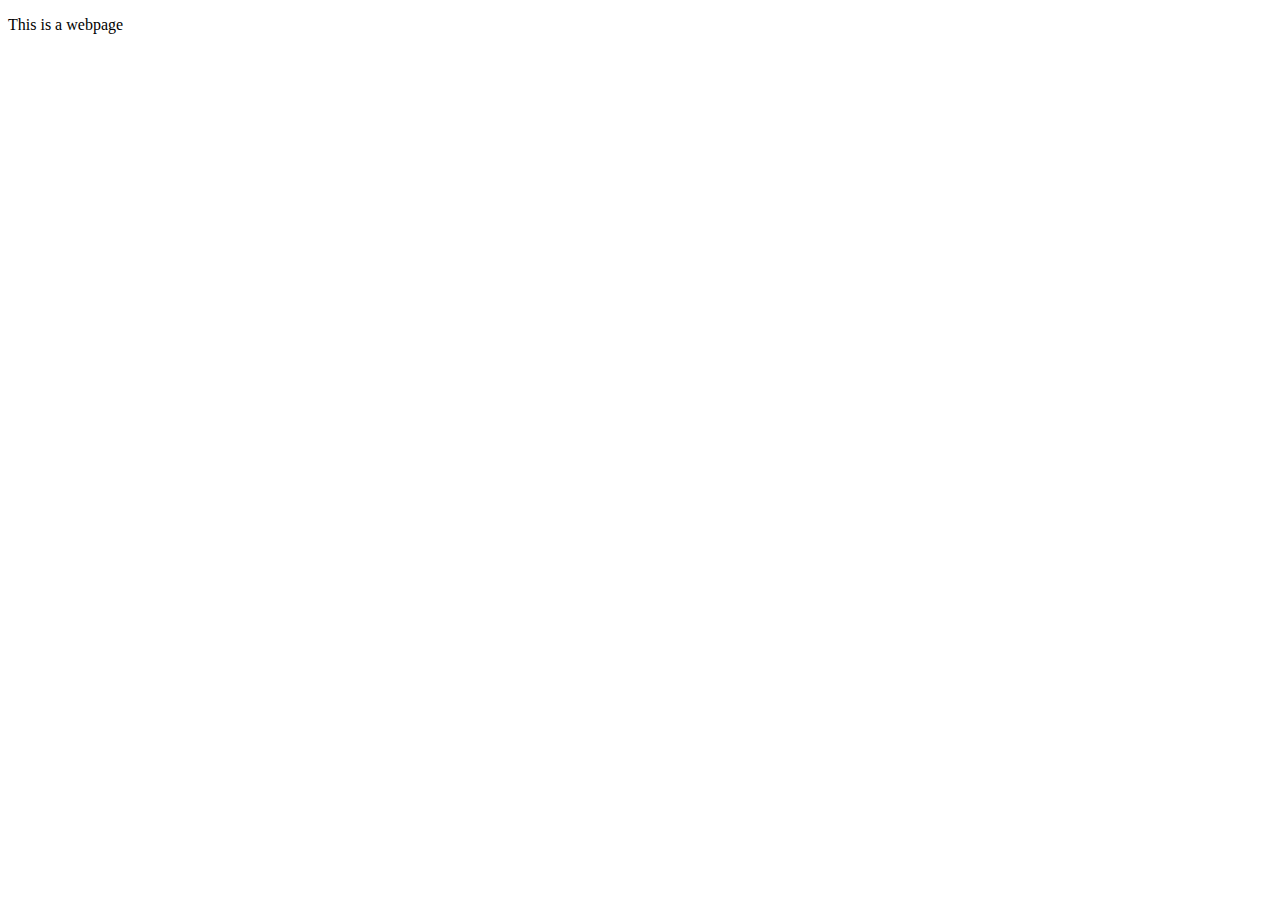
==== index.html @ dbe31bcd "initial commit" ====
<!DOCTYPE html>
<html lang="en">
<head>
    <meta charset="UTF-8">
    <meta name="viewport" content="width=device-width, initial-scale=1.0">
    <title>Document</title>
</head>
<body>
    <p> This is a webpage</p>
</body>
</html>
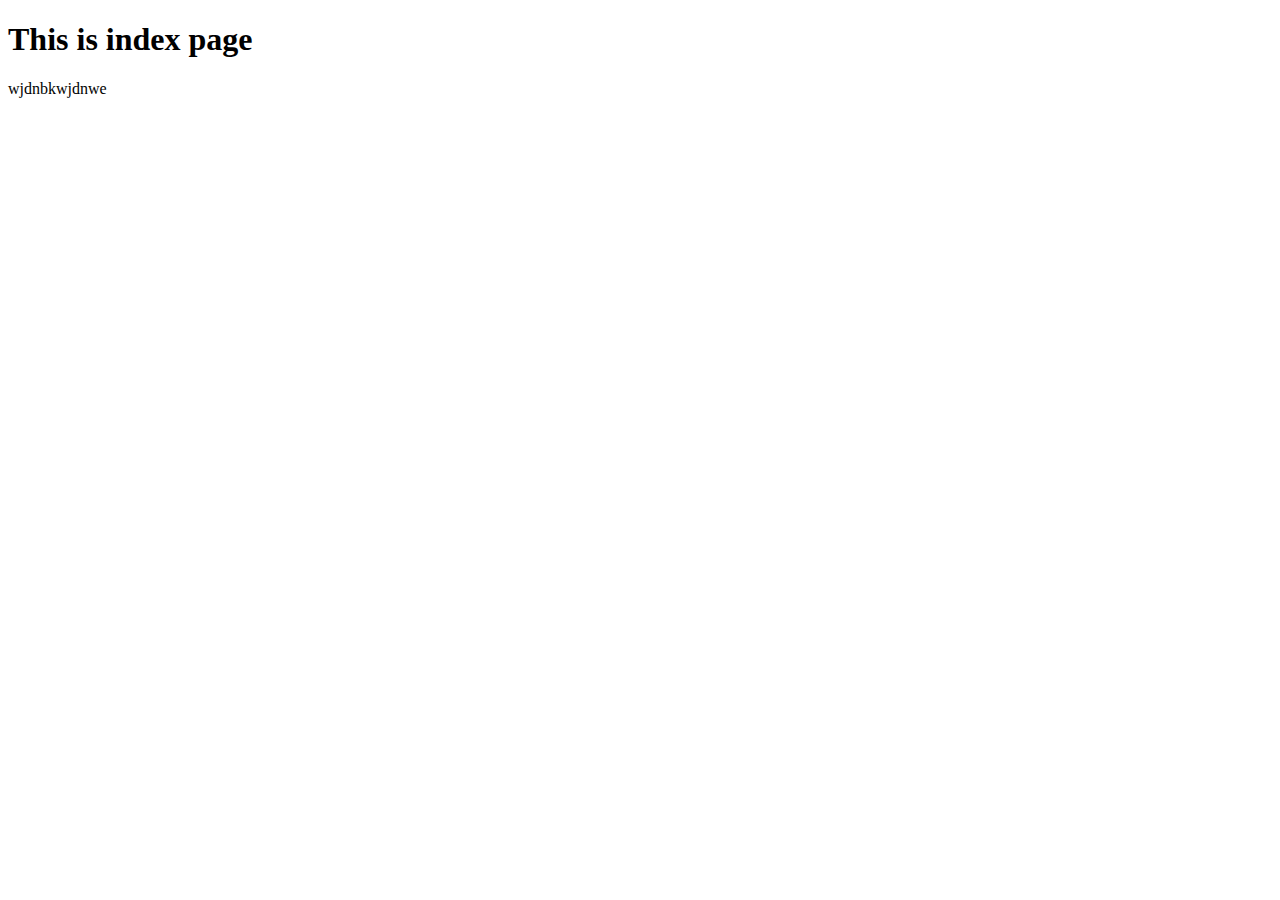
==== commit 3af998c4: "feat: index page was created -2" ====
--- a/index.html
+++ b/index.html
@@ -6,6 +6,8 @@
     <title>Document</title>
 </head>
 <body>
-    <p> This is a webpage</p>
+    <h1>This is index page</h1>
+    <p>wjdnbkwjdnwe</p>
+
 </body>
 </html>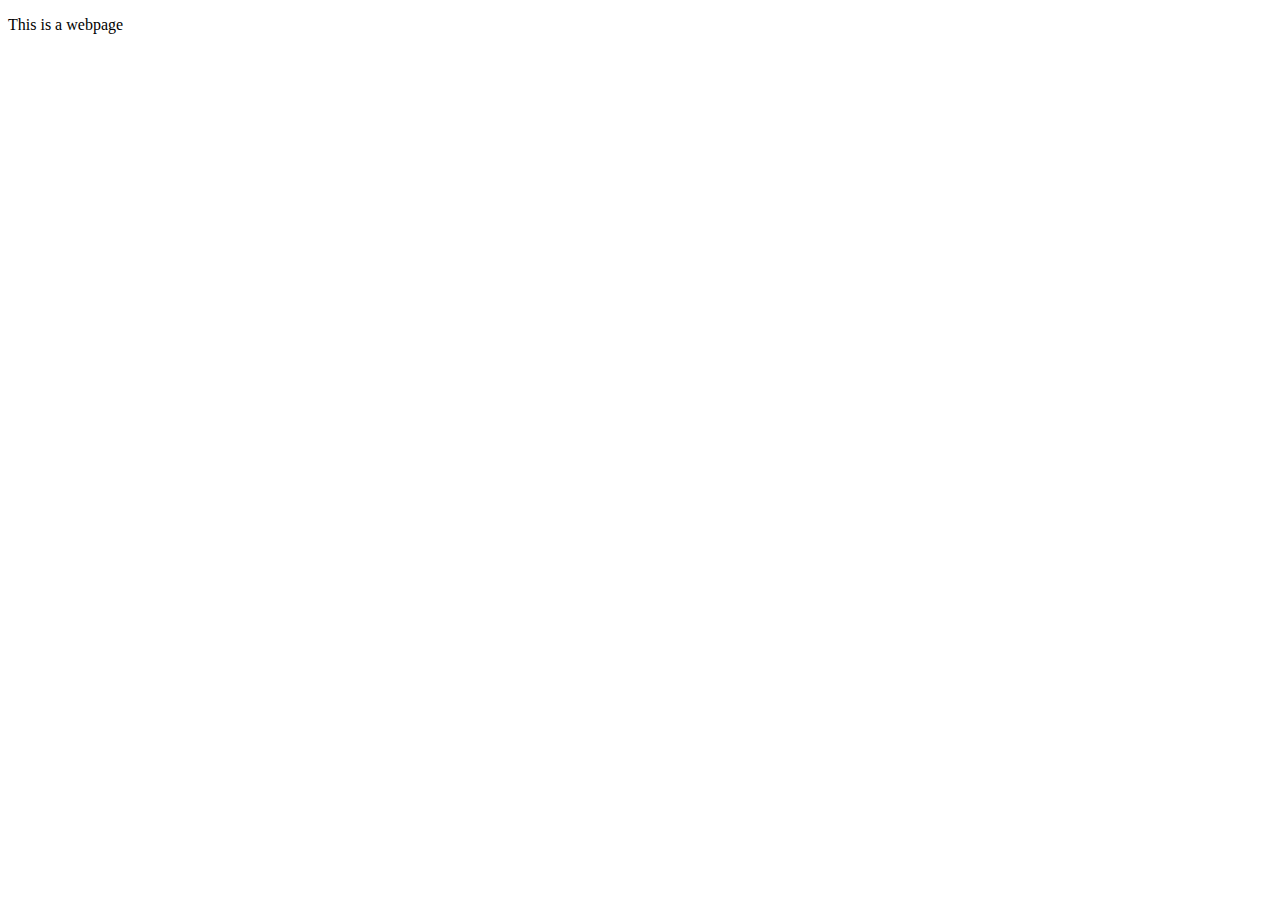
==== commit b29617d9: "changes" ====
--- a/index.html
+++ b/index.html
@@ -6,8 +6,6 @@
     <title>Document</title>
 </head>
 <body>
-    <h1>This is index page</h1>
-    <p>wjdnbkwjdnwe</p>
-
+    <p> This is a webpage</p>
 </body>
 </html>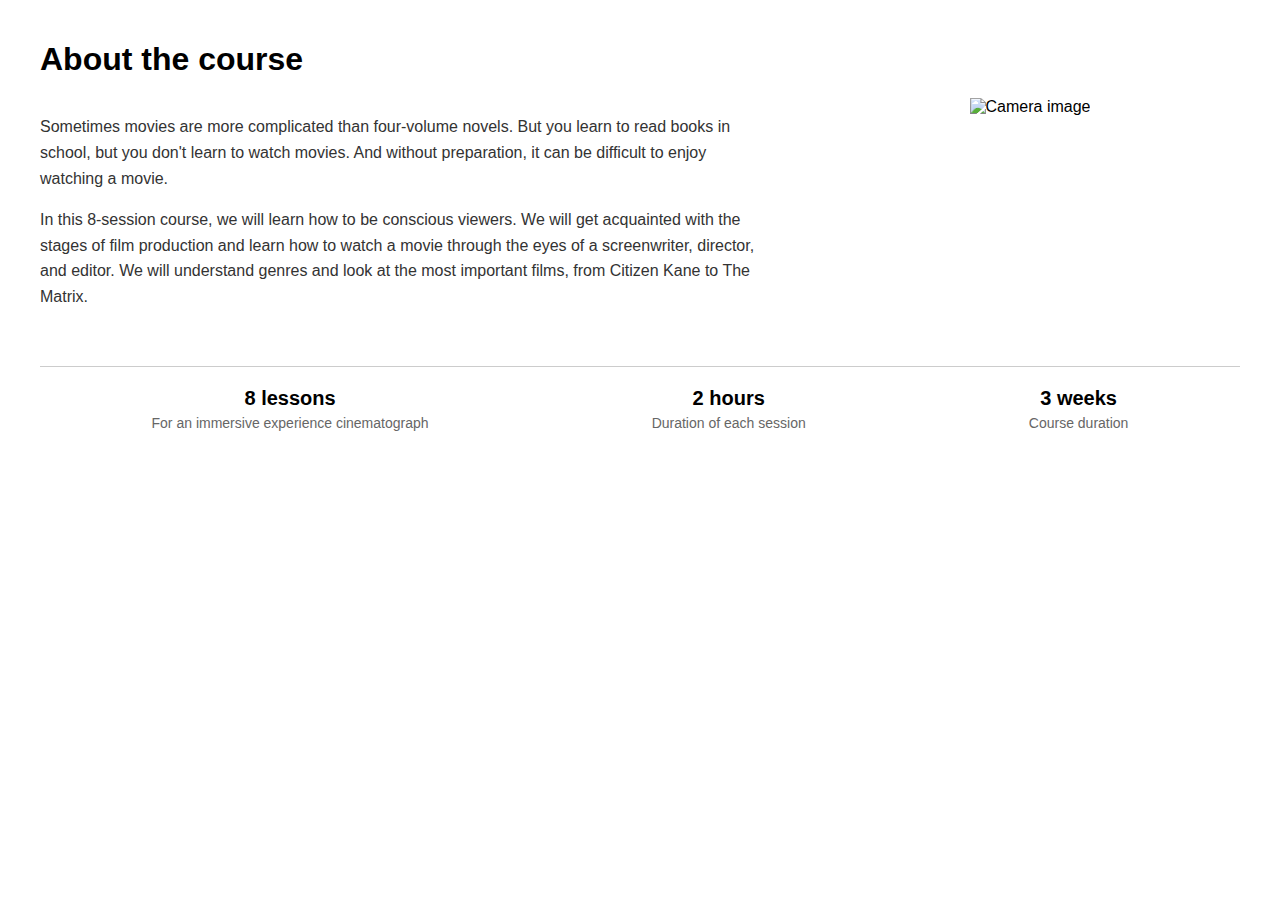
==== commit b9df309d: "changes" ====
--- a/index.html
+++ b/index.html
@@ -3,9 +3,40 @@
 <head>
     <meta charset="UTF-8">
     <meta name="viewport" content="width=device-width, initial-scale=1.0">
-    <title>Document</title>
+    <link rel="stylesheet" href="design.css">
+    <title>About the Course</title>
 </head>
 <body>
-    <p> This is a webpage</p>
+    <div class="container">
+        <div class="header">
+            <h1>About the course</h1>
+        </div>
+        
+        <div class="content">
+            <div class="content-text">
+                <p>Sometimes movies are more complicated than four-volume novels. But you learn to read books in school, but you don't learn to watch movies. And without preparation, it can be difficult to enjoy watching a movie.</p>
+                <p>In this 8-session course, we will learn how to be conscious viewers. We will get acquainted with the stages of film production and learn how to watch a movie through the eyes of a screenwriter, director, and editor. We will understand genres and look at the most important films, from Citizen Kane to The Matrix.</p>
+            </div>
+            
+            <div class="content-image">
+                <img src="camera.png" alt="Camera image">
+            </div>
+        </div>
+        
+        <div class="details">
+            <div>
+                <h2>8 lessons</h2>
+                <p>For an immersive experience cinematograph</p>
+            </div>
+            <div>
+                <h2>2 hours</h2>
+                <p>Duration of each session</p>
+            </div>
+            <div>
+                <h2>3 weeks</h2>
+                <p>Course duration</p>
+            </div>
+        </div>
+    </div>
 </body>
 </html>--- a/design.css
+++ b/design.css
@@ -0,0 +1,70 @@
+body {
+    font-family: Arial, sans-serif;
+    margin: 0;
+    padding: 20px;
+    background-color: #fff;
+}
+
+.container {
+    max-width: 1200px;
+    margin: 0 auto;
+}
+
+.header {
+    text-align: left;
+}
+
+.header h1 {
+    font-size: 32px;
+    font-weight: bold;
+    margin-bottom: 20px;
+}
+
+.content {
+    display: flex;
+    justify-content: space-between;
+    align-items: flex-start;
+}
+
+.content-text {
+    width: 60%;
+}
+
+.content-text p {
+    font-size: 16px;
+    line-height: 1.6;
+    color: #333;
+}
+
+.content-image {
+    width: 35%;
+    text-align: center;
+}
+
+.content-image img {
+    max-width: 100%;
+}
+
+.details {
+    display: flex;
+    justify-content: space-around;
+    margin-top: 40px;
+    padding: 20px 0;
+    border-top: 1px solid #ccc;
+}
+
+.details div {
+    text-align: center;
+}
+
+.details h2 {
+    font-size: 20px;
+    font-weight: bold;
+    margin: 0;
+}
+
+.details p {
+    margin: 5px 0;
+    font-size: 14px;
+    color: #666;
+}